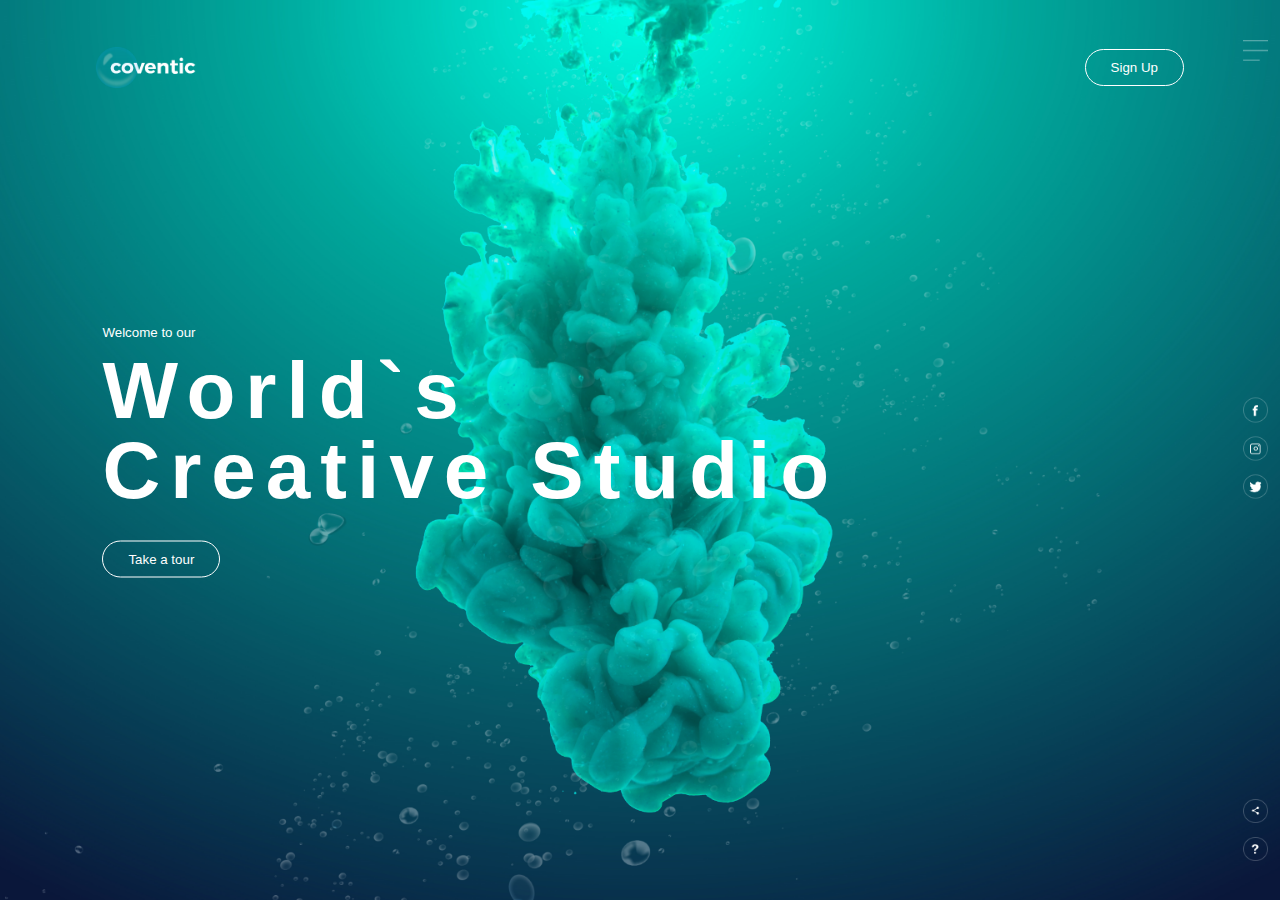
==== edison/site1/index.html @ 00004470 "My Portfolio" ====
<!DOCTYPE html>
<html lang="en">
<head>
    <meta charset="UTF-8">
    <meta name="viewport" content="width=device-width, initial-scale=1.0">
    <title>Document</title>
    <link rel="stylesheet" href="css/style.css">
</head>
<body>
    <div class="hero">
        <div class="navbar">
            <img src="assets/logo.png" alt="logo" class="logo">
            <button>Sign Up</button>
        </div>
        <div class="content">
            <small>Welcome to our</small>
            <h1>World`s <br> Creative Studio </h1>
            <button>Take a tour</button>
        </div>
        <div class="side-bar">
            <img src="assets/menu.png" alt="menu" class="menu">
            <div class="social-links">
                <img src="assets/fb.png" alt="">
                <img src="assets/ig.png" alt="">
                <img src="assets/tw.png" alt="">
            </div>
            <div class="useful-links">
                <img src="assets/share.png" alt="">
                <img src="assets/info.png" alt="">
            </div>
        </div>
        <div class="bubbles">
            <img src="assets/bubble.png">
            <img src="assets/bubble.png">
            <img src="assets/bubble.png">
            <img src="assets/bubble.png">
            <img src="assets/bubble.png">
            <img src="assets/bubble.png">
            <img src="assets/bubble.png">
        </div>
    </div>
</body>
</html>
---- edison/site1/css/style.css ----
*{
    margin: 0;
    padding: 0;
    font-family: sans-serif;
}

.hero{
    width: 100%;
    height: 100vh;
    background-image: url(../assets/background.png);
    background-size: cover;
    background-position: center;
    overflow: hidden;
    position: relative;
}

.logo{
    width: 100px;
    cursor: pointer;
}

.navbar{
    width: 85%;
    height: 15%;
    margin: auto;
    display: flex;
    align-items: center;
    justify-content: space-between;
}

button{
    color: white;
    padding: 10px 25px;
    background: transparent;
    border: 1px solid white;
    border-radius: 20px;
    outline: none;
    cursor: pointer;
}

.content{
    color: white;
    position: absolute;
    top: 50%;
    transform: translateY(-50%);
    left: 8%;
    z-index: 1;
}

h1{
    font-size: 80px;
    margin: 10px 0 30px;
    line-height: 80px;
    letter-spacing: 10px;
}

.side-bar{
    width: 50px;
    height: 100vh;
    position: absolute;
    right: 0;
    top: 0;
}

.menu{
    display: block;
    width: 25px;
    cursor: pointer;
    margin: 40px auto 0;
}

.social-links img, .useful-links img{
    width: 25px;
    margin: 5px auto;
    cursor: pointer;
}

.social-links{
    width: 50px;
    text-align: center;
    position: absolute;
    top: 50%;
    transform: translateY(-50%);
}

.useful-links{
    width: 50px;
    text-align: center;
    position: absolute;
    bottom: 30px;
}

.bubbles img{
    width: 50px;
    animation: bubble 2s linear infinite;
}

.bubbles{
    width: 100%;
    display: flex;
    align-items: center;
    justify-content: space-around;
    position: absolute;
    bottom: -70px;
    
}

@keyframes bubble {
    0%{
        transform: translateY(0);
        opacity: 0;
    }

    50%{
        opacity: 1;
    }

    70%{
        opacity: 1;
    }

    100%{
        transform: translateY(-80vh);
        opacity: 0;
    }
}

.bubbles img:nth-child(1){
    animation-delay: 2s;
    width: 25px;
}
.bubbles img:nth-child(2){
    animation-delay: 1s;
    width: 25px;
}
.bubbles img:nth-child(3){
    animation-delay: 3s;
}
.bubbles img:nth-child(4){
    animation-delay: 4.5s;
}
.bubbles img:nth-child(5){
    animation-delay: 3s;
}
.bubbles img:nth-child(6){
    animation-delay: 6s;
    width: 20px;
}
.bubbles img:nth-child(7){
    animation-delay: 2s;
    width: 25px;
}
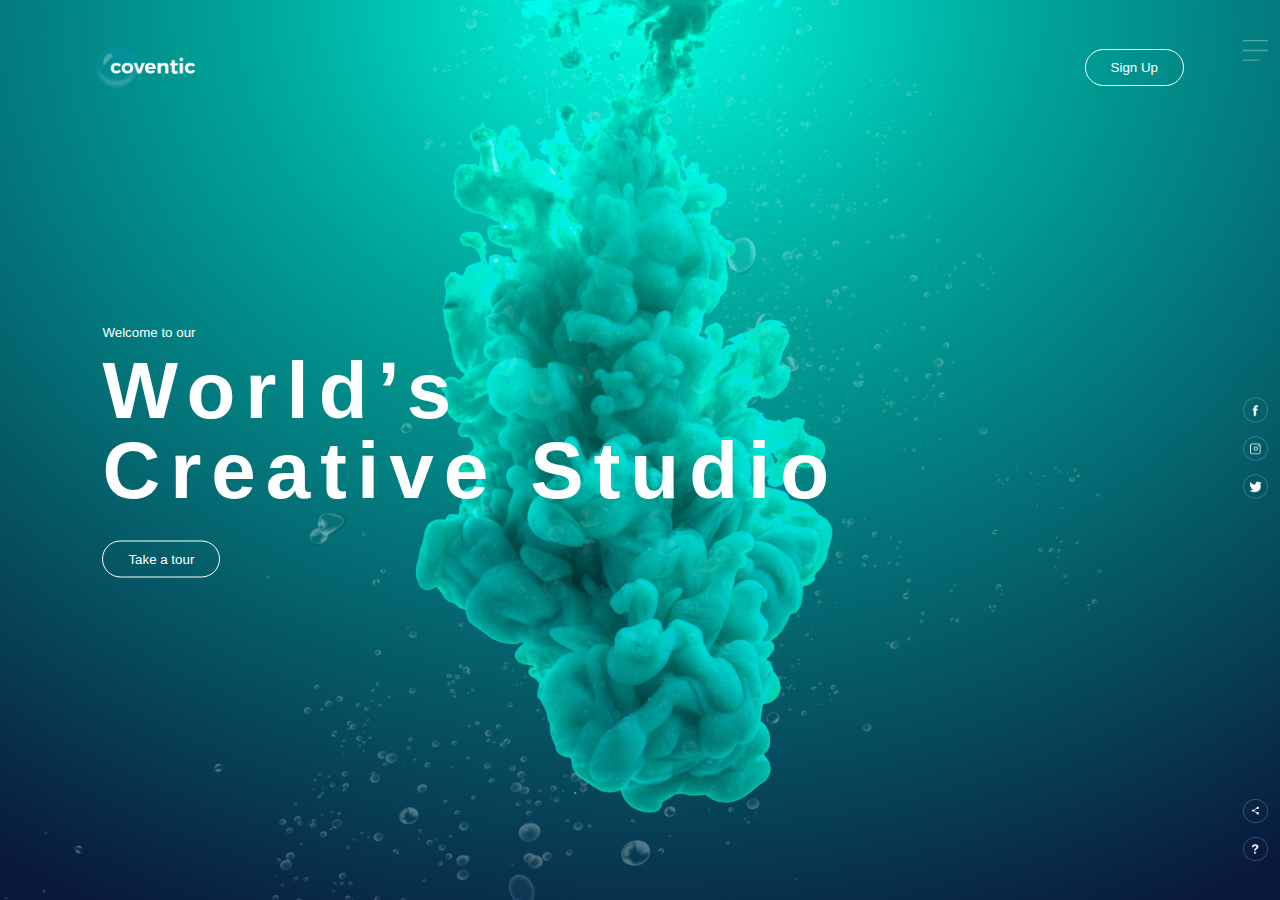
==== commit 87c978e5: "Portfolio edit 1" ====
--- a/edison/site1/index.html
+++ b/edison/site1/index.html
@@ -5,6 +5,7 @@
     <meta name="viewport" content="width=device-width, initial-scale=1.0">
     <title>Document</title>
     <link rel="stylesheet" href="css/style.css">
+    <link rel="shortcut icon" href="assets/bubble.png">
 </head>
 <body>
     <div class="hero">
@@ -14,7 +15,7 @@
         </div>
         <div class="content">
             <small>Welcome to our</small>
-            <h1>World`s <br> Creative Studio </h1>
+            <h1>World’s <br> Creative Studio </h1>
             <button>Take a tour</button>
         </div>
         <div class="side-bar">
